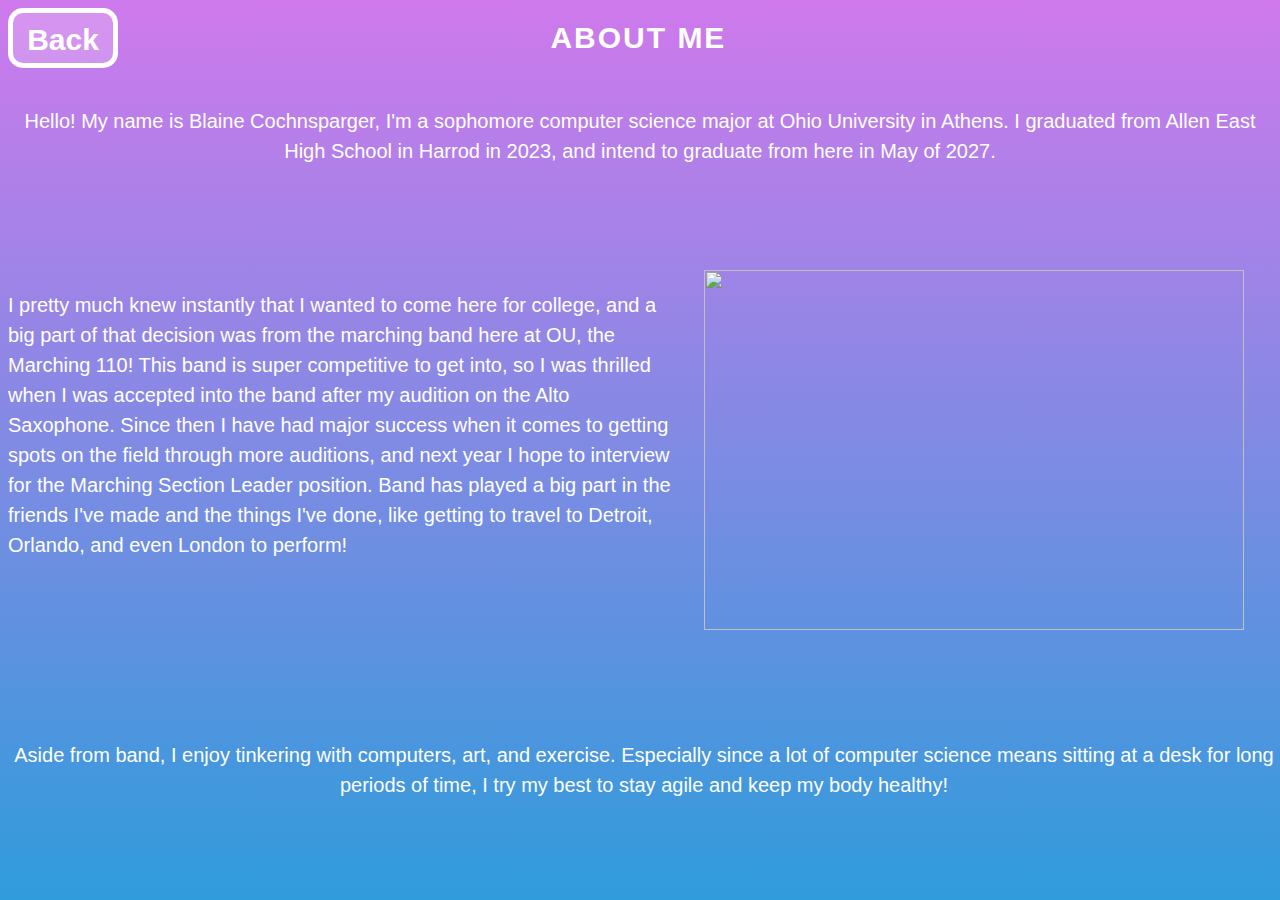
==== about_me.html @ dc11e31c "Working desktop" ====
<!DOCTYPE html>
<html>
    <head>
        <title>About Me</title>
        <meta name="viewport" content="width=device-width, initial-scale=1.0">
        <meta charset="UTF=8">
        <link rel="stylesheet" href="style.css">
    </head>
    <body style="background-size: cover;
                background-image: linear-gradient(rgb(207, 121, 236), rgb(47, 156, 219));
                background-attachment: fixed;">

        <a href="index.html" class="back">
            <h2>Back</h2>
        </a>

        <h1 style="position: absolute; top:10px; left: 43%">About Me</h1>

        <br>
        <p style="font-size: 20px;">
            Hello! My name is Blaine Cochnsparger, I'm a sophomore computer science major at Ohio University in Athens. I graduated from Allen East High School in Harrod in 2023, and intend to graduate from here in May of 2027.
        </p> 
        
        <p style="font-size: 20px; width: 52%; color: rgb(255, 255, 255); text-align: left; position: absolute; top:30%">
            I pretty much knew instantly that I wanted to come here for college, and a big part of that decision was from the marching band here at OU, the Marching 110! This band is super competitive to get into, so I was thrilled when I was accepted into the band after my audition on the Alto Saxophone. Since then I have had major success when it comes to getting spots on the field through more auditions, and next year I hope to interview for the Marching Section Leader position. Band has played a big part in the friends I've made and the things I've done, like getting to travel to Detroit, Orlando, and even London to perform!
        </p> 
        <img src="memarch.jpg" width="540" height="360" class="img">
        <br>
        <p style="font-size: 20px; color: rgb(255, 255, 255); position: absolute; top: 80%;">
            Aside from band, I enjoy tinkering with computers, art, and exercise. Especially since a lot of computer science means sitting at a desk for long periods of time, I try my best to stay agile and keep my body healthy!
        </p>

        
    </body>

</html>
---- style.css ----
h1 {
    line-height: 15px;

    font-family: arial, "Times New Roman";

    font-size: 30px;

    font-weight: 500px;

    text-align: center;

    text-transform: uppercase;

    color: rgb(255, 255, 255);

    letter-spacing: 2px;
}

h2 {
    font-family: arial;
    font-size: 30px;
    font-weight: 200px;
    color: white;
}

p {
    font-family: arial;
    line-height: 30px;

    text-align: center;

    color: rgb(255, 255, 255);

}

a{
    text-decoration: none;
    display: block;
}

body {
    background-size: cover;
    background-image: linear-gradient(rgb(47, 156, 219), rgb(255, 255, 255));
    background-attachment: fixed;
}

.square {
    justify-content: center;
    height: 95px;
    width: 350px;
    border-radius: 15px;
    background-color: rgba(255, 255, 255, 0.197);
    text-align: center;
    border: 5px rgb(255, 255, 255) solid;
    margin: 0 auto;
}

.smaller_square1 {
    height: 100px;
    width: 170px;
    border-radius: 15px;
    background-color: rgba(255, 255, 255, 0.197);
    border: 5px rgb(255, 255, 255) solid;
    text-align: center;
    position: relative;
    top: 50px;
    right: 100%;
    display:block;
    line-height: 45px;

}

.smaller_square2 {
    height: 100px;
    width: 170px;
    border-radius: 15px;
    background-color: rgba(255, 255, 255, 0.197);
    border: 5px rgb(255, 255, 255) solid;
    text-align: center;
    position: relative;
    top: -60px;
    left: 150%;
    display:block;
    line-height: 10px;
}

.back {
    height: 50px;
    width: 100px;
    border-radius: 15px;
    background-color: rgba(255, 255, 255, 0.197);
    border: 5px rgb(255, 255, 255) solid;
    text-align: center;
    line-height: 3px;

}

.img {
    position: absolute;
    top: 30%;
    left: 55%;
}

@media only screen and (max-width: 600px){
    .square {
        width: 100%;
    }

    .smaller_square1 {
        left: 2%;
    }

    .smaller_square2 {
        left: 50%;
    }
}
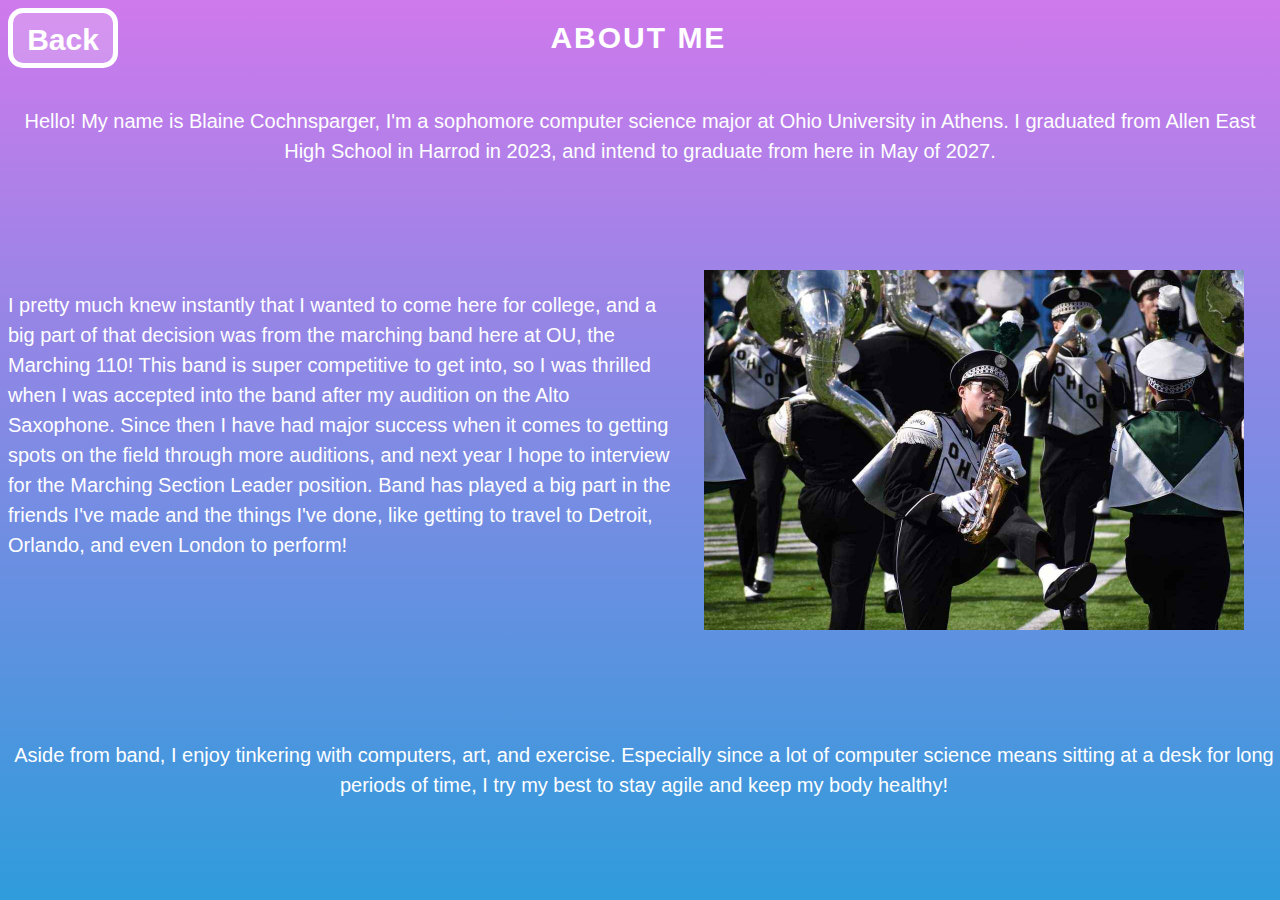
==== commit 948936d3: "all three buttons working" ====
--- a/about_me.html
+++ b/about_me.html
@@ -21,12 +21,12 @@
             Hello! My name is Blaine Cochnsparger, I'm a sophomore computer science major at Ohio University in Athens. I graduated from Allen East High School in Harrod in 2023, and intend to graduate from here in May of 2027.
         </p> 
         
-        <p style="font-size: 20px; width: 52%; color: rgb(255, 255, 255); text-align: left; position: absolute; top:30%">
+        <p style="font-size: 20px; width: 52%; color: rgb(255, 255, 255); text-align: left; position: absolute; top:30%" class="p1">
             I pretty much knew instantly that I wanted to come here for college, and a big part of that decision was from the marching band here at OU, the Marching 110! This band is super competitive to get into, so I was thrilled when I was accepted into the band after my audition on the Alto Saxophone. Since then I have had major success when it comes to getting spots on the field through more auditions, and next year I hope to interview for the Marching Section Leader position. Band has played a big part in the friends I've made and the things I've done, like getting to travel to Detroit, Orlando, and even London to perform!
         </p> 
         <img src="memarch.jpg" width="540" height="360" class="img">
         <br>
-        <p style="font-size: 20px; color: rgb(255, 255, 255); position: absolute; top: 80%;">
+        <p style="font-size: 20px; color: rgb(255, 255, 255); position: absolute; top: 80%;" class="p2">
             Aside from band, I enjoy tinkering with computers, art, and exercise. Especially since a lot of computer science means sitting at a desk for long periods of time, I try my best to stay agile and keep my body healthy!
         </p>
 
--- a/style.css
+++ b/style.css
@@ -31,6 +31,24 @@
 
     color: rgb(255, 255, 255);
 
+}
+
+.p1{
+    font-family: arial;
+    line-height: 30px;
+
+    text-align: center;
+
+    color: rgb(255, 255, 255);
+}
+
+.p2{
+    font-family: arial;
+    line-height: 30px;
+
+    text-align: center;
+
+    color: rgb(255, 255, 255);
 }
 
 a{
@@ -84,6 +102,20 @@
     line-height: 10px;
 }
 
+.smaller_square3 {
+    height: 100px;
+    width: 170px;
+    border-radius: 15px;
+    background-color: rgba(255, 255, 255, 0.197);
+    border: 5px rgb(255, 255, 255) solid;
+    text-align: center;
+    position: relative;
+    top: -20px;
+    left: 25%;
+    display:block;
+    line-height: 45px;
+}
+
 .back {
     height: 50px;
     width: 100px;
@@ -113,4 +145,17 @@
     .smaller_square2 {
         left: 50%;
     }
+
+    .img {
+        left: 0%;
+        top: 140%;
+    }
+
+    .p1 {
+        width: 100%;
+    }
+
+    .p2 {
+        top: 100%;
+    }
 }
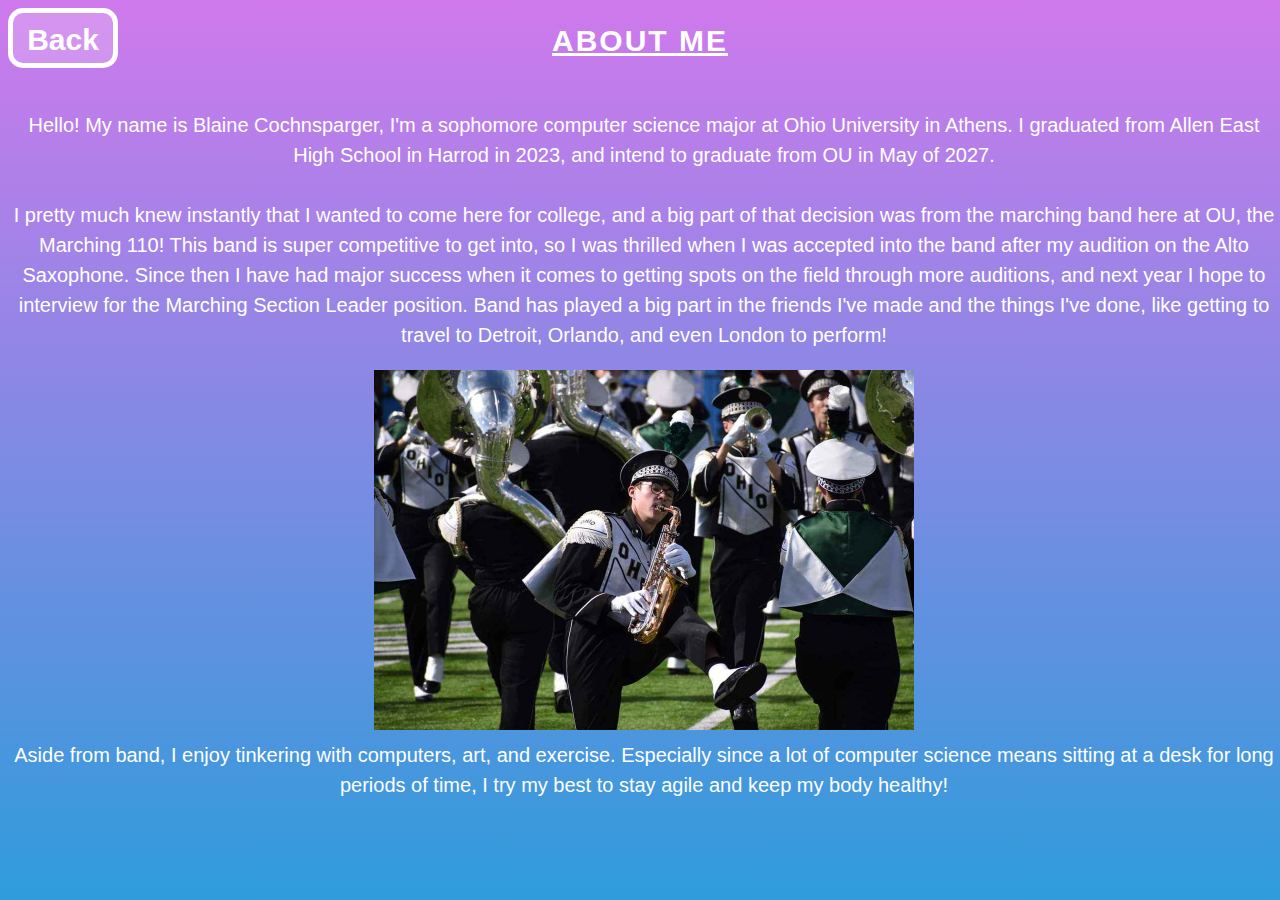
==== commit 012f9640: "fixed dimensions on mobile" ====
--- a/about_me.html
+++ b/about_me.html
@@ -14,22 +14,21 @@
             <h2>Back</h2>
         </a>
 
-        <h1 style="position: absolute; top:10px; left: 43%">About Me</h1>
+        <h1 class="h_2" style="margin-top: -35px; text-decoration: underline;">About Me</h1>
+        
+        <p class="p1">
+            Hello! My name is Blaine Cochnsparger, I'm a sophomore computer science major at Ohio University in Athens. I graduated from Allen East High School in Harrod in 2023, and intend to graduate from OU in May of 2027.
 
-        <br>
-        <p style="font-size: 20px;">
-            Hello! My name is Blaine Cochnsparger, I'm a sophomore computer science major at Ohio University in Athens. I graduated from Allen East High School in Harrod in 2023, and intend to graduate from here in May of 2027.
+            <br><br>
+
+            I pretty much knew instantly that I wanted to come here for college, and a big part of that decision was from the marching band here at OU, the Marching 110! This band is super competitive to get into, so I was thrilled when I was accepted into the band after my audition on the Alto Saxophone. Since then I have had major success when it comes to getting spots on the field through more auditions, and next year I hope to interview for the Marching Section Leader position. Band has played a big part in the friends I've made and the things I've done, like getting to travel to Detroit, Orlando, and even London to perform!
+            
+            <img src="memarch.jpg" class="img">
+
+            <br>
+
+            Aside from band, I enjoy tinkering with computers, art, and exercise. Especially since a lot of computer science means sitting at a desk for long periods of time, I try my best to stay agile and keep my body healthy!
         </p> 
-        
-        <p style="font-size: 20px; width: 52%; color: rgb(255, 255, 255); text-align: left; position: absolute; top:30%" class="p1">
-            I pretty much knew instantly that I wanted to come here for college, and a big part of that decision was from the marching band here at OU, the Marching 110! This band is super competitive to get into, so I was thrilled when I was accepted into the band after my audition on the Alto Saxophone. Since then I have had major success when it comes to getting spots on the field through more auditions, and next year I hope to interview for the Marching Section Leader position. Band has played a big part in the friends I've made and the things I've done, like getting to travel to Detroit, Orlando, and even London to perform!
-        </p> 
-        <img src="memarch.jpg" width="540" height="360" class="img">
-        <br>
-        <p style="font-size: 20px; color: rgb(255, 255, 255); position: absolute; top: 80%;" class="p2">
-            Aside from band, I enjoy tinkering with computers, art, and exercise. Especially since a lot of computer science means sitting at a desk for long periods of time, I try my best to stay agile and keep my body healthy!
-        </p>
-
         
     </body>
 
--- a/style.css
+++ b/style.css
@@ -14,6 +14,10 @@
     color: rgb(255, 255, 255);
 
     letter-spacing: 2px;
+}
+
+.h_2{
+    text-align: center;
 }
 
 h2 {
@@ -34,22 +38,13 @@
 }
 
 .p1{
-    font-family: arial;
-    line-height: 30px;
-
-    text-align: center;
-
-    color: rgb(255, 255, 255);
+    font-size: 20px; 
+    color: rgb(255, 255, 255); 
+    text-align: center; 
+    position: absolute; 
+    top:10%;
 }
 
-.p2{
-    font-family: arial;
-    line-height: 30px;
-
-    text-align: center;
-
-    color: rgb(255, 255, 255);
-}
 
 a{
     text-decoration: none;
@@ -128,9 +123,14 @@
 }
 
 .img {
-    position: absolute;
-    top: 30%;
-    left: 55%;
+    width: 540px; 
+    height: 360px;
+    position: relative;
+    top: 20px;
+    display:block;
+    margin-left: auto;
+    margin-right: auto;
+    
 }
 
 @media only screen and (max-width: 600px){
@@ -147,15 +147,15 @@
     }
 
     .img {
-        left: 0%;
-        top: 140%;
+        width: 270px;
+        height: 180px;
     }
 
     .p1 {
         width: 100%;
     }
 
-    .p2 {
-        top: 100%;
+    .h_2 {
+        text-align: right;
     }
 }
